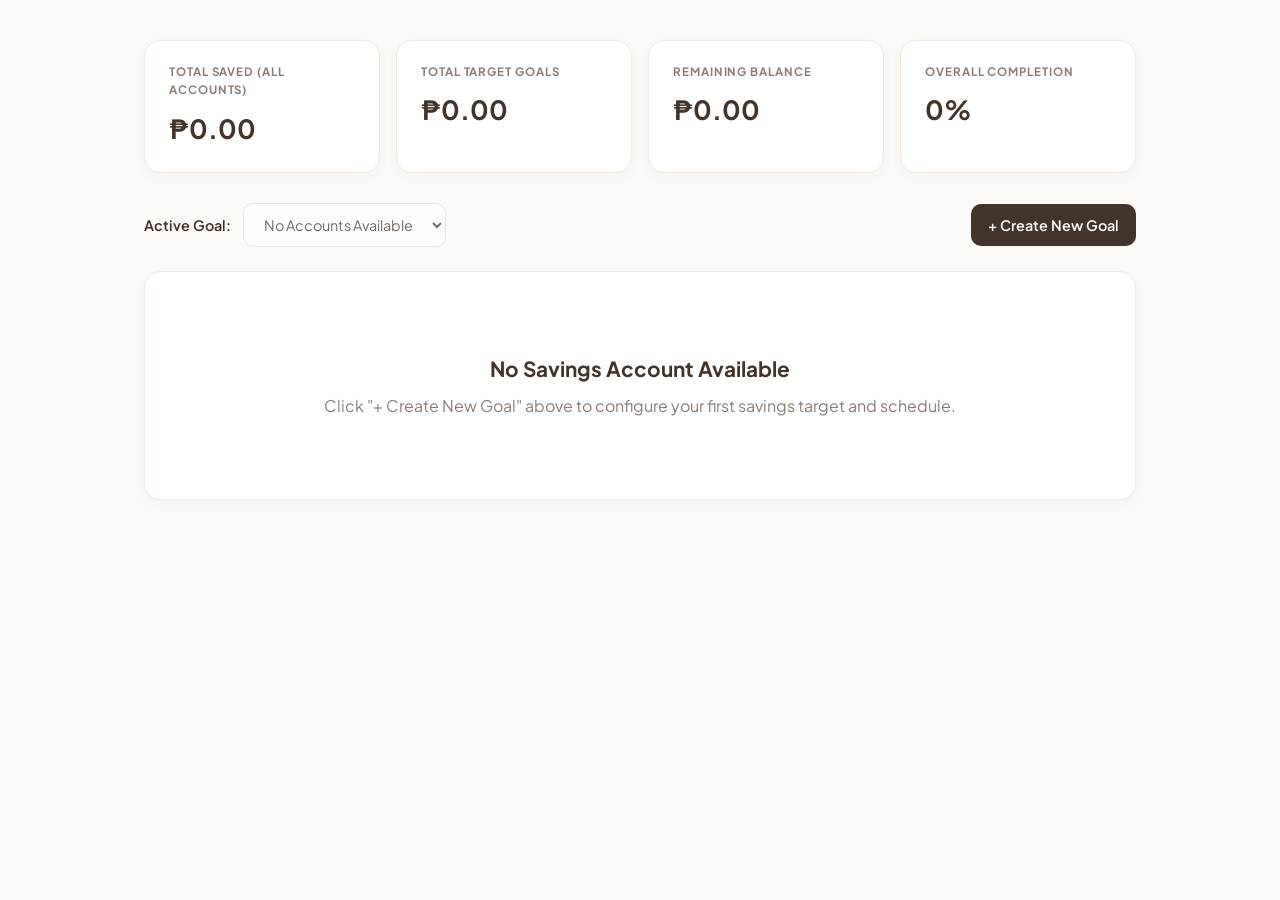
==== ipon.html @ a3277f0a "finalized" ====
<!DOCTYPE html>
<html lang="en">
<head>
  <meta charset="UTF-8">
  <meta name="viewport" content="width=device-width, initial-scale=1.0">
  <title>Savings Management System - Ipon Tracker</title>
  <!-- Google Fonts: Plus Jakarta Sans -->
  <link rel="preconnect" href="https://fonts.googleapis.com">
  <link rel="preconnect" href="https://fonts.gstatic.com" crossorigin>
  <link href="https://fonts.googleapis.com/css2?family=Plus+Jakarta+Sans:wght@400;500;600;700&display=swap" rel="stylesheet">
  <!-- External CSS -->
  <link rel="stylesheet" href="ipon.css">
</head>
<body>

  <!-- 1. TOP ANALYTICS DASHBOARD -->
  <div class="analytics-top">
    <div class="stat-card">
      <div class="label">Total Saved (All Accounts)</div>
      <div class="value" id="stat-total-saved">₱0.00</div>
    </div>
    <div class="stat-card">
      <div class="label">Total Target Goals</div>
      <div class="value" id="stat-total-target">₱0.00</div>
    </div>
    <div class="stat-card">
      <div class="label">Remaining Balance</div>
      <div class="value" id="stat-total-remaining">₱0.00</div>
    </div>
    <div class="stat-card">
      <div class="label">Overall Completion</div>
      <div class="value" id="stat-overall-progress">0%</div>
    </div>
  </div>

  <!-- 2. GOAL SELECTOR & ACTION BAR -->
  <div class="header-controls">
    <div class="selector-group">
      <label for="goal-selector" style="font-weight: 600; font-size: 0.9rem;">Active Goal:</label>
      <select id="goal-selector" onchange="switchGoal()">
        <option value="">No Account Selected</option>
      </select>
    </div>
    <button class="btn btn-primary" onclick="showCreateForm()">+ Create New Goal</button>
  </div>

  <!-- 3. CREATE NEW GOAL FORM -->
  <div id="create-goal-section" class="card hidden">
    <div class="card-header">
      <h3 style="font-size: 1.25rem; font-weight: 700; color: var(--primary);">Create Savings Account</h3>
    </div>
    <form id="new-goal-form" onsubmit="saveNewGoal(event)">
      <div class="form-grid">
        <div class="form-group">
          <label>Goal Name</label>
          <input type="text" id="create-name" placeholder="e.g., Monthly Ipon" required>
        </div>
        <div class="form-group">
          <label>Target Amount (₱)</label>
          <input type="number" id="create-target" placeholder="1000" min="1" step="0.01" oninput="updateSuggestion('create')" required>
        </div>
        <div class="form-group full-width">
          <label>Description (Optional)</label>
          <textarea id="create-description" rows="2" placeholder="Brief notes or purpose of this savings."></textarea>
        </div>
        <div class="form-group">
          <label>Start Date</label>
          <input type="date" id="create-start" onchange="updateSuggestion('create')" required>
        </div>
        <div class="form-group">
          <label>Target End Date <span class="optional-label">(Optional for Endless Savings)</span></label>
          <input type="date" id="create-end" onchange="updateSuggestion('create')">
        </div>
        
        <!-- Schedule Interval & Default Saving Amount -->
        <div class="form-group">
          <label>Savings Schedule Interval</label>
          <select id="create-interval" onchange="toggleIntervalField('create'); updateSuggestion('create');">
            <option value="everyday">Everyday (7 Days/Week)</option>
            <option value="weekdays">Weekdays Only (Mon–Fri)</option>
            <option value="days_per_week">Custom Days per Week</option>
            <option value="weekly">Weekly</option>
            <option value="monthly">Monthly</option>
            <option value="custom">Day Interval (Every N Days)</option>
          </select>
        </div>
        <div class="form-group">
          <label>Default Saving Amount (₱)</label>
          <input type="number" id="create-deposit" placeholder="500" min="0.1" step="0.1" required>
        </div>

        <!-- Custom Days per Week -->
        <div class="form-group full-width hidden" id="create-weekly-days-group">
          <label>How Many Days per Week?</label>
          <input type="number" id="create-days-per-week" placeholder="3" min="1" max="7" value="3" oninput="updateSuggestion('create')">
        </div>

        <!-- Custom Day Interval (Every N Days) -->
        <div class="form-group full-width hidden" id="create-custom-group">
          <label>Interval Days (Every N Days)</label>
          <input type="number" id="create-custom-days" placeholder="3" min="1" value="3" oninput="updateSuggestion('create')">
        </div>

        <!-- Smart Suggestion Box -->
        <div class="form-group full-width">
          <div id="create-suggestion-box" class="suggestion-box hidden">
            <div class="suggestion-content">
              <svg class="suggestion-icon" xmlns="http://www.w3.org/2000/svg" viewBox="0 0 24 24" fill="none" stroke="currentColor" stroke-width="2" stroke-linecap="round" stroke-linejoin="round">
                <path d="M15 14c.2-1 .7-1.7 1.5-2.5 1-.9 1.5-2.2 1.5-3.5A6 6 0 0 0 6 8c0 1.3.5 2.6 1.5 3.5.8.8 1.3 1.5 1.5 2.5"></path>
                <path d="M9 18h6"></path>
                <path d="M10 22h4"></path>
              </svg>
              <span id="create-suggestion-text"></span>
            </div>
            <button type="button" class="btn-suggestion" id="create-suggestion-btn" onclick="applySuggestion('create')">Use Suggested Amount</button>
          </div>
        </div>
      </div>
      <div style="margin-top: 12px; display: flex; gap: 10px;">
        <button type="submit" class="btn btn-success">Save Account</button>
        <button type="button" class="btn btn-secondary" onclick="hideCreateForm()">Cancel</button>
      </div>
    </form>
  </div>

  <!-- 4. EDIT ACTIVE GOAL FORM -->
  <div id="edit-goal-section" class="card hidden">
    <div class="card-header">
      <h3 style="font-size: 1.25rem; font-weight: 700; color: var(--primary);">Edit Goal Parameters</h3>
    </div>
    <form id="edit-goal-form" onsubmit="updateGoalSettings(event)">
      <div class="form-grid">
        <div class="form-group">
          <label>Goal Name</label>
          <input type="text" id="edit-name" required>
        </div>
        <div class="form-group">
          <label>Target Amount (₱)</label>
          <input type="number" id="edit-target" min="1" step="0.01" oninput="updateSuggestion('edit')" required>
        </div>
        <div class="form-group full-width">
          <label>Description (Optional)</label>
          <textarea id="edit-description" rows="2"></textarea>
        </div>
        <div class="form-group">
          <label>Start Date</label>
          <input type="date" id="edit-start" onchange="updateSuggestion('edit')" required>
        </div>
        <div class="form-group">
          <label>Target End Date <span class="optional-label"> (Optional for Endless Savings)</span></label>
          <input type="date" id="edit-end" onchange="updateSuggestion('edit')">
        </div>

        <div class="form-group">
          <label>Savings Schedule Interval</label>
          <select id="edit-interval" onchange="toggleIntervalField('edit'); updateSuggestion('edit');">
            <option value="everyday">Everyday (7 Days/Week)</option>
            <option value="weekdays">Weekdays Only (Mon–Fri)</option>
            <option value="days_per_week">Custom Days per Week</option>
            <option value="weekly">Weekly</option>
            <option value="monthly">Monthly</option>
            <option value="custom">Day Interval (Every N Days)</option>
          </select>
        </div>
        <div class="form-group">
          <label>Default Saving Amount (₱)</label>
          <input type="number" id="edit-deposit" min="0.1" step="0.1" required>
        </div>

        <!-- Custom Days per Week -->
        <div class="form-group full-width hidden" id="edit-weekly-days-group">
          <label>How Many Days per Week?</label>
          <input type="number" id="edit-days-per-week" min="1" max="7" oninput="updateSuggestion('edit')">
        </div>

        <!-- Custom Day Interval -->
        <div class="form-group full-width hidden" id="edit-custom-group">
          <label>Interval Days (Every N Days)</label>
          <input type="number" id="edit-custom-days" min="1" oninput="updateSuggestion('edit')">
        </div>

        <!-- Smart Suggestion Box -->
        <div class="form-group full-width">
          <div id="edit-suggestion-box" class="suggestion-box hidden">
            <div class="suggestion-content">
              <svg class="suggestion-icon" xmlns="http://www.w3.org/2000/svg" viewBox="0 0 24 24" fill="none" stroke="currentColor" stroke-width="2" stroke-linecap="round" stroke-linejoin="round">
                <path d="M15 14c.2-1 .7-1.7 1.5-2.5 1-.9 1.5-2.2 1.5-3.5A6 6 0 0 0 6 8c0 1.3.5 2.6 1.5 3.5.8.8 1.3 1.5 1.5 2.5"></path>
                <path d="M9 18h6"></path>
                <path d="M10 22h4"></path>
              </svg>
              <span id="edit-suggestion-text"></span>
            </div>
            <button type="button" class="btn-suggestion" id="edit-suggestion-btn" onclick="applySuggestion('edit')">Use Suggested Amount</button>
          </div>
        </div>
      </div>
      <div style="margin-top: 12px; display: flex; gap: 10px;">
        <button type="submit" class="btn btn-primary">Update Changes</button>
        <button type="button" class="btn btn-secondary" onclick="hideEditForm()">Cancel</button>
      </div>
    </form>
  </div>

  <!-- 5. ACTIVE GOAL DASHBOARD -->
  <div id="active-goal-section" class="card">
    <div id="empty-dashboard" class="empty-state">
      <h3 style="margin-bottom: 8px; color: var(--primary); font-size: 1.3rem;">No Savings Account Available</h3>
      <p>Click "+ Create New Goal" above to configure your first savings target and schedule.</p>
    </div>

    <div id="active-dashboard-content" class="hidden">
      <div class="card-header">
        <div>
          <h2 id="display-goal-name" style="font-size: 1.5rem; font-weight: 700; color: var(--primary);">Goal Name</h2>
          <p id="display-description" style="color: var(--text-muted); font-size: 0.92rem; margin-top: 4px;"></p>
          <div style="margin-top: 10px; display: flex; gap: 8px; flex-wrap: wrap;">
            <span id="display-interval-badge" class="badge">Everyday</span>
            <span id="display-status-badge" class="badge hidden">Status</span>
            <span id="display-date-range" class="badge" style="background: var(--accent-light); color: var(--primary);">Range: -- to --</span>
          </div>
        </div>
        <button class="btn btn-secondary" onclick="showEditForm()">Edit Parameters</button>
      </div>

      <!-- Financial & Timeline Metrics Grid -->
      <div class="grid-4">
        <div class="metric-box">
          <div class="label">Target Amount</div>
          <div class="num" id="display-target">₱0.00</div>
        </div>
        <div class="metric-box">
          <div class="label">Total Amount Saved</div>
          <div class="num" id="display-saved" style="color: var(--success);">₱0.00</div>
        </div>
        <div class="metric-box">
          <div class="label">Remaining Balance</div>
          <div class="num" id="display-remaining">₱0.00</div>
        </div>
        <div class="metric-box">
          <div class="label">Time Remaining</div>
          <div class="num" id="display-days-left">0 Days</div>
        </div>
      </div>

      <!-- Progress Section -->
      <div style="display: flex; justify-content: space-between; font-weight: 600; font-size: 0.88rem; color: var(--text);">
        <span>Completion Progress</span>
        <span id="display-progress-pct">0%</span>
      </div>
      <div class="progress-container">
        <div class="progress-bar" id="display-progress-bar"></div>
      </div>

      <!-- Active Editable Deposit & Withdrawal Box -->
      <div id="active-transaction-box" class="transaction-box">
        <div>
          <strong style="display: block; font-size: 0.98rem; color: var(--primary);">Record Transaction</strong>
          <span style="font-size: 0.82rem; color: var(--text-muted);">Adjust amount below. Cannot exceed remaining target balance.</span>
        </div>
        <div class="transaction-controls">
          <input type="number" id="current-transaction-input" step="0.1" min="0.1" style="width: 140px;" placeholder="Amount">
          <button class="btn btn-success" onclick="addTransaction('deposit')">Deposit</button>
          <button class="btn btn-danger" onclick="addTransaction('withdraw')">Withdraw</button>
        </div>
      </div>

      <!-- Accomplished Banner (No Emoji, Formal SVG Icon) -->
      <div id="accomplished-banner-box" class="accomplished-banner hidden">
        <div class="banner-content">
          <svg class="banner-icon" xmlns="http://www.w3.org/2000/svg" viewBox="0 0 24 24" fill="none" stroke="currentColor" stroke-width="2" stroke-linecap="round" stroke-linejoin="round">
            <path d="M12 22s8-4 8-10V5l-8-3-8 3v7c0 6 8 10 8 10z"></path>
            <path d="m9 12 2 2 4-4"></path>
          </svg>
          <div>
            <strong style="display: block; font-size: 1.05rem; color: var(--success); margin-bottom: 2px;">Goal Accomplished! Account Closed.</strong>
            <span style="font-size: 0.88rem; color: var(--text);">You have completed this savings target! To keep saving, start a new ipon goal.</span>
          </div>
        </div>
        <button class="btn btn-primary" onclick="showCreateForm()"> + Create Another Ipon</button>
      </div>

      <!-- 1. SAVINGS SCHEDULE CALENDAR -->
      <div class="section-header">
        <div class="section-title">Savings Schedule Calendar</div>
        <div id="calendar-pager" class="calendar-pager hidden">
          <button type="button" id="calendar-prev-btn" class="btn btn-secondary calendar-pager-btn" onclick="changeCalendarPage(-1)" aria-label="Previous period">&#8249;</button>
          <span id="calendar-pager-label" class="calendar-pager-label"></span>
          <button type="button" id="calendar-next-btn" class="btn btn-secondary calendar-pager-btn" onclick="changeCalendarPage(1)" aria-label="Next period">&#8250;</button>
        </div>
      </div>
      <div id="schedule-calendar-grid" class="calendar-grid">
        <!-- Dynamically populated slots -->
      </div>

      <!-- 2. TRANSACTION LEDGER -->
      <div class="section-header">
        <div class="section-title">Transaction Ledger</div>
        <button type="button" class="btn btn-secondary" onclick="exportLedgerCSV()">
          <svg xmlns="http://www.w3.org/2000/svg" width="15" height="15" viewBox="0 0 24 24" fill="none" stroke="currentColor" stroke-width="2" stroke-linecap="round" stroke-linejoin="round"><path d="M21 15v4a2 2 0 0 1-2 2H5a2 2 0 0 1-2-2v-4"></path><polyline points="7 10 12 15 17 10"></polyline><line x1="12" y1="15" x2="12" y2="3"></line></svg>
          Export CSV
        </button>
      </div>
      <div class="table-scroll">
        <table class="table">
          <thead>
            <tr>
              <th>Timestamp Recorded</th>
              <th>Type</th>
              <th>Amount</th>
              <th>Remaining Balance</th>
            </tr>
          </thead>
          <tbody id="display-history-rows">
            <tr>
              <td colspan="4" style="text-align: center; color: var(--text-muted);">No transactions recorded yet.</td>
            </tr>
          </tbody>
        </table>
      </div>

      <!-- 3. SUMMARY ANALYTICS -->
      <div class="section-header">
        <div class="section-title">Period Summary Analytics</div>
        <div class="selector-group">
          <label for="summary-period-selector" style="font-size: 0.82rem; font-weight: 700; color: var(--text-muted); text-transform: uppercase;">Group By:</label>
          <select id="summary-period-selector" onchange="renderAnalyticsSummary()" style="padding: 7px 12px;">
            <option value="monthly">Monthly Summary</option>
            <option value="weekly">Weekly Summary</option>
          </select>
        </div>
      </div>
      <table class="table">
        <thead>
          <tr>
            <th>Time Period</th>
            <th>Total Deposited</th>
            <th>Total Withdrawn</th>
            <th>Net Saved</th>
            <th>Transactions</th>
          </tr>
        </thead>
        <tbody id="display-summary-rows">
          <tr>
            <td colspan="5" style="text-align: center; color: var(--text-muted);">No transaction analytics available yet.</td>
          </tr>
        </tbody>
      </table>
    </div>
  </div>

  <!-- External JavaScript -->
  <script src="ipon.js"></script>
</body>
</html>
---- ipon.css ----
:root {
  /* Cozy Pastel Brown Palette */
  --bg: #fcfaf7;
  --card-bg: #ffffff;
  --card-alt: #f7f3ee;
  --primary: #43342b;          /* Dark Espresso */
  --primary-hover: #2d231d;
  --accent: #a58774;           /* Warm Pastel Mocha */
  --accent-hover: #8e715f;
  --accent-light: #f3ece5;     /* Soft Latte Beige */
  --text: #3c2f27;             /* Deep Roasted Brown */
  --text-muted: #8c7d74;       /* Cappuccino Gray */
  --border: #e8ded4;
  --border-light: #f0e9e1;

  /* Soft Complementary Indicators */
  --success: #6e8879;          /* Dusty Sage Green */
  --success-hover: #5a7164;
  --success-light: #eef3f0;
  --danger: #c27b68;           /* Muted Terracotta */
  --danger-hover: #a86654;
  --danger-light: #fcf0ec;

  --shadow-sm: 0 4px 12px rgba(67, 52, 43, 0.04);
  --shadow-md: 0 10px 30px rgba(67, 52, 43, 0.06);
  --radius-lg: 16px;
  --radius-md: 10px;
}

* {
  box-sizing: border-box;
  margin: 0;
  padding: 0;
  font-family: 'Plus Jakarta Sans', -apple-system, BlinkMacSystemFont, sans-serif;
}

body {
  background-color: var(--bg);
  color: var(--text);
  padding: 40px 24px;
  max-width: 1040px;
  margin: 0 auto;
  line-height: 1.6;
  -webkit-font-smoothing: antialiased;
}

/* Top Analytics Dashboard */
.analytics-top {
  display: grid;
  grid-template-columns: repeat(auto-fit, minmax(220px, 1fr));
  gap: 16px;
  margin-bottom: 30px;
}

.stat-card {
  background: var(--card-bg);
  padding: 22px 24px;
  border-radius: var(--radius-lg);
  border: 1px solid var(--border-light);
  box-shadow: var(--shadow-sm);
  transition: transform 0.2s ease, box-shadow 0.2s ease;
}

.stat-card:hover {
  transform: translateY(-2px);
  box-shadow: var(--shadow-md);
}

.stat-card .label {
  font-size: 0.72rem;
  color: var(--text-muted);
  text-transform: uppercase;
  letter-spacing: 0.08em;
  font-weight: 700;
}

.stat-card .value {
  font-size: 1.65rem;
  font-weight: 700;
  margin-top: 8px;
  color: var(--primary);
}

/* Header Controls */
.header-controls {
  display: flex;
  justify-content: space-between;
  align-items: center;
  margin-bottom: 24px;
  flex-wrap: wrap;
  gap: 14px;
}

.selector-group {
  display: flex;
  align-items: center;
  gap: 12px;
}

select, button, input, textarea {
  padding: 11px 16px;
  border: 1px solid var(--border);
  border-radius: var(--radius-md);
  font-size: 0.9rem;
  background: var(--card-bg);
  color: var(--text);
  transition: all 0.2s ease;
}

select:focus, input:focus, textarea:focus {
  outline: none;
  border-color: var(--accent);
  box-shadow: 0 0 0 4px var(--accent-light);
}

/* Button System */
.btn {
  cursor: pointer;
  font-weight: 600;
  border: 1px solid transparent;
  border-radius: var(--radius-md);
  transition: all 0.2s cubic-bezier(0.4, 0, 0.2, 1);
  display: inline-flex;
  align-items: center;
  justify-content: center;
  gap: 6px;
}

.btn-primary {
  background-color: var(--primary);
  color: #ffffff;
}

.btn-primary:hover {
  background-color: var(--primary-hover);
  transform: translateY(-1px);
  box-shadow: 0 4px 12px rgba(67, 52, 43, 0.15);
}

.btn-secondary {
  background-color: var(--card-bg);
  border-color: var(--border);
  color: var(--text);
}

.btn-secondary:hover {
  background-color: var(--card-alt);
  border-color: var(--text-muted);
}

.btn-success {
  background-color: var(--success);
  color: #ffffff;
}

.btn-success:hover {
  background-color: var(--success-hover);
  transform: translateY(-1px);
}

.btn-danger {
  background-color: var(--card-bg);
  border-color: var(--danger);
  color: var(--danger);
}

.btn-danger:hover {
  background-color: var(--danger-light);
}

/* Cards & Containers */
.card {
  background: var(--card-bg);
  border: 1px solid var(--border-light);
  border-radius: var(--radius-lg);
  padding: 32px;
  margin-bottom: 28px;
  box-shadow: var(--shadow-sm);
}

.card-header {
  display: flex;
  justify-content: space-between;
  align-items: flex-start;
  border-bottom: 1px solid var(--border-light);
  padding-bottom: 20px;
  margin-bottom: 24px;
  flex-wrap: wrap;
  gap: 16px;
}

/* Progress Bar */
.progress-container {
  background: var(--accent-light);
  border-radius: 99px;
  height: 12px;
  width: 100%;
  margin: 12px 0 24px 0;
  overflow: hidden;
  padding: 2px;
}

.progress-bar {
  background: var(--accent);
  border-radius: 99px;
  height: 100%;
  width: 0%;
  transition: width 0.4s cubic-bezier(0.4, 0, 0.2, 1);
}

/* Metrics Grid */
.grid-4 {
  display: grid;
  grid-template-columns: repeat(4, 1fr);
  gap: 16px;
  margin: 24px 0;
}

.metric-box {
  background: var(--card-alt);
  border: 1px solid var(--border-light);
  padding: 18px;
  border-radius: var(--radius-md);
}

.metric-box .label {
  font-size: 0.78rem;
  color: var(--text-muted);
  font-weight: 600;
}

.metric-box .num {
  font-size: 1.4rem;
  font-weight: 700;
  margin-top: 6px;
  color: var(--primary);
}

/* Forms Layout & Suggestions */
.form-grid {
  display: grid;
  grid-template-columns: repeat(2, 1fr);
  gap: 18px;
}

.form-group {
  margin-bottom: 18px;
}

.form-group.full-width {
  grid-column: span 2;
}

.form-group label {
  display: block;
  margin-bottom: 8px;
  font-weight: 600;
  font-size: 0.85rem;
  color: var(--text);
}

.optional-label {
  font-weight: 400;
  font-size: 0.78rem;
  color: var(--text-muted);
}

.form-group input, .form-group select, .form-group textarea {
  width: 100%;
}

.suggestion-box {
  margin-top: 10px;
  padding: 12px 16px;
  background-color: var(--accent-light);
  border: 1px solid var(--border);
  border-radius: var(--radius-md);
  display: flex;
  align-items: center;
  justify-content: space-between;
  flex-wrap: wrap;
  gap: 10px;
  font-size: 0.84rem;
  color: var(--primary);
}

.suggestion-content {
  display: flex;
  align-items: center;
  gap: 10px;
}

.suggestion-icon {
  width: 20px;
  height: 20px;
  color: var(--accent);
  flex-shrink: 0;
}

.btn-suggestion {
  background-color: var(--primary);
  color: #ffffff;
  border: none;
  padding: 6px 12px;
  border-radius: 6px;
  font-size: 0.78rem;
  font-weight: 600;
  cursor: pointer;
  transition: all 0.2s ease;
}

.btn-suggestion:hover {
  background-color: var(--primary-hover);
}

.hidden {
  display: none !important;
}

/* Transaction Entry Box & Accomplished Banner */
.transaction-box {
  background: var(--card-alt);
  border: 1px solid var(--border);
  border-radius: var(--radius-md);
  padding: 22px;
  margin: 28px 0;
  display: flex;
  align-items: center;
  justify-content: space-between;
  flex-wrap: wrap;
  gap: 16px;
}

.transaction-controls {
  display: flex;
  align-items: center;
  gap: 10px;
  flex-wrap: wrap;
}

.accomplished-banner {
  background: var(--success-light);
  border: 1px solid var(--success);
  border-radius: var(--radius-md);
  padding: 22px;
  margin: 28px 0;
  display: flex;
  align-items: center;
  justify-content: space-between;
  flex-wrap: wrap;
  gap: 16px;
}

.banner-content {
  display: flex;
  align-items: center;
  gap: 14px;
}

.banner-icon {
  width: 32px;
  height: 32px;
  color: var(--success);
  flex-shrink: 0;
}

/* Schedule Calendar UI */
/* Schedule Calendar UI */
.calendar-grid {
  display: grid;
  grid-template-columns: repeat(auto-fill, minmax(150px, 1fr));
  gap: 10px;
  margin: 16px 0 28px 0;
  max-height: 440px;
  overflow-y: auto;
  padding-right: 6px;
}

.calendar-card {
  background: var(--card-alt);
  border: 1px solid var(--border-light);
  border-radius: var(--radius-md);
  padding: 11px 13px;
  display: flex;
  flex-direction: column;
  justify-content: space-between;
  transition: all 0.2s ease;
}

.calendar-card.is-paid {
  background: var(--success-light);
  border-color: var(--success);
}

.calendar-card .slot-header {
  display: flex;
  justify-content: space-between;
  align-items: center;
  margin-bottom: 6px;
  gap: 4px;
}

.calendar-card .slot-title {
  font-weight: 700;
  font-size: 0.82rem;
  color: var(--primary);
  white-space: nowrap;
  overflow: hidden;
  text-overflow: ellipsis;
}

.calendar-card .slot-body {
  font-size: 0.76rem;
  color: var(--text-muted);
  line-height: 1.45;
}

.calendar-card .slot-body strong {
  color: var(--text);
}

/* Calendar Pager */
.calendar-pager {
  display: flex;
  align-items: center;
  gap: 10px;
}

.calendar-pager-btn {
  width: 34px;
  height: 34px;
  padding: 0;
  font-size: 1.1rem;
  line-height: 1;
}

.calendar-pager-btn:disabled {
  opacity: 0.4;
  cursor: not-allowed;
  transform: none;
  background-color: var(--card-bg);
}

.calendar-pager-label {
  font-size: 0.84rem;
  font-weight: 700;
  color: var(--primary);
  min-width: 150px;
  text-align: center;
}

/* Section Tabs & Tables */
.section-header {
  display: flex;
  justify-content: space-between;
  align-items: center;
  margin-top: 36px;
  margin-bottom: 16px;
  flex-wrap: wrap;
  gap: 12px;
}

.section-title {
  font-size: 0.88rem;
  text-transform: uppercase;
  letter-spacing: 0.08em;
  color: var(--text-muted);
  font-weight: 700;
}

.table {
  width: 100%;
  border-collapse: collapse;
  margin-top: 8px;
  font-size: 0.92rem;
}

.table th, .table td {
  padding: 14px 16px;
  text-align: left;
  border-bottom: 1px solid var(--border-light);
}

.table th {
  font-weight: 600;
  color: var(--text-muted);
  background-color: var(--card-alt);
  font-size: 0.82rem;
  text-transform: uppercase;
  letter-spacing: 0.05em;
}

.table tbody tr:hover {
  background-color: #fefdfc;
}

/* Pill Badges */
/* Scrollable Ledger Table */
.table-scroll {
  max-height: 380px;
  overflow-y: auto;
  border: 1px solid var(--border-light);
  border-radius: var(--radius-md);
  margin-top: 8px;
}

.table-scroll .table {
  margin-top: 0;
}

.table-scroll .table thead th {
  position: sticky;
  top: 0;
  z-index: 1;
}

.table-scroll .table tbody tr:last-child td {
  border-bottom: none;
}

.badge {
  background: var(--accent-light);
  color: var(--primary);
  padding: 5px 12px;
  border-radius: 99px;
  font-size: 0.75rem;
  font-weight: 600;
  text-transform: uppercase;
  letter-spacing: 0.04em;
}

.badge-deposit {
  background: var(--success-light);
  color: var(--success);
}

.badge-withdraw {
  background: var(--danger-light);
  color: var(--danger);
}

.badge-completed {
  background: var(--success);
  color: #ffffff;
}

.empty-state {
  text-align: center;
  padding: 48px 24px;
  color: var(--text-muted);
}

@media (max-width: 768px) {
  .grid-4, .form-grid { grid-template-columns: 1fr; }
  .form-group.full-width { grid-column: span 1; }
  .transaction-box, .accomplished-banner, .suggestion-box { flex-direction: column; align-items: stretch; }
  .table { display: block; overflow-x: auto; }
}
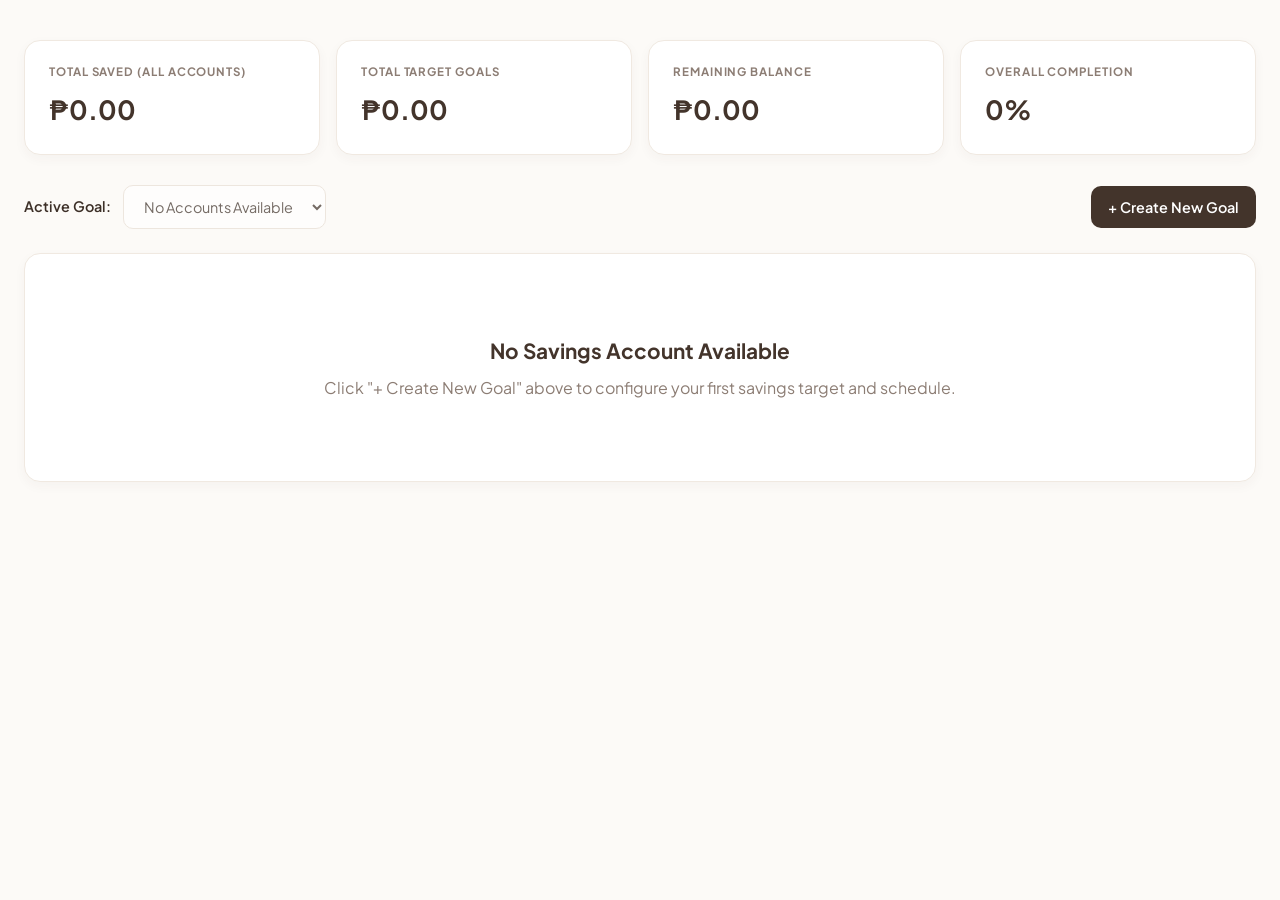
==== commit b6d0b03e: "add landing page" ====
--- a/ipon.html
+++ b/ipon.html
@@ -351,4 +351,4 @@
   <!-- External JavaScript -->
   <script src="ipon.js"></script>
 </body>
-</html>+</html>
--- a/ipon.css
+++ b/ipon.css
@@ -17,9 +17,9 @@
   --success: #6e8879;          /* Dusty Sage Green */
   --success-hover: #5a7164;
   --success-light: #eef3f0;
-  --danger: #c27b68;           /* Muted Terracotta */
-  --danger-hover: #a86654;
-  --danger-light: #fcf0ec;
+  --danger: #9c5c5c;           /* Pastel Maroon */
+  --danger-hover: #7e4a4a;
+  --danger-light: #f7eeed;
 
   --shadow-sm: 0 4px 12px rgba(67, 52, 43, 0.04);
   --shadow-md: 0 10px 30px rgba(67, 52, 43, 0.06);
@@ -38,7 +38,6 @@
   background-color: var(--bg);
   color: var(--text);
   padding: 40px 24px;
-  max-width: 1040px;
   margin: 0 auto;
   line-height: 1.6;
   -webkit-font-smoothing: antialiased;
@@ -392,6 +391,11 @@
   border-color: var(--success);
 }
 
+.calendar-card.is-partial {
+  background: var(--accent-light);
+  border-color: var(--accent);
+}
+
 .calendar-card .slot-header {
   display: flex;
   justify-content: space-between;
@@ -539,6 +543,11 @@
   color: var(--danger);
 }
 
+.badge-partial {
+  background: var(--accent-light);
+  color: var(--accent-hover);
+}
+
 .badge-completed {
   background: var(--success);
   color: #ffffff;
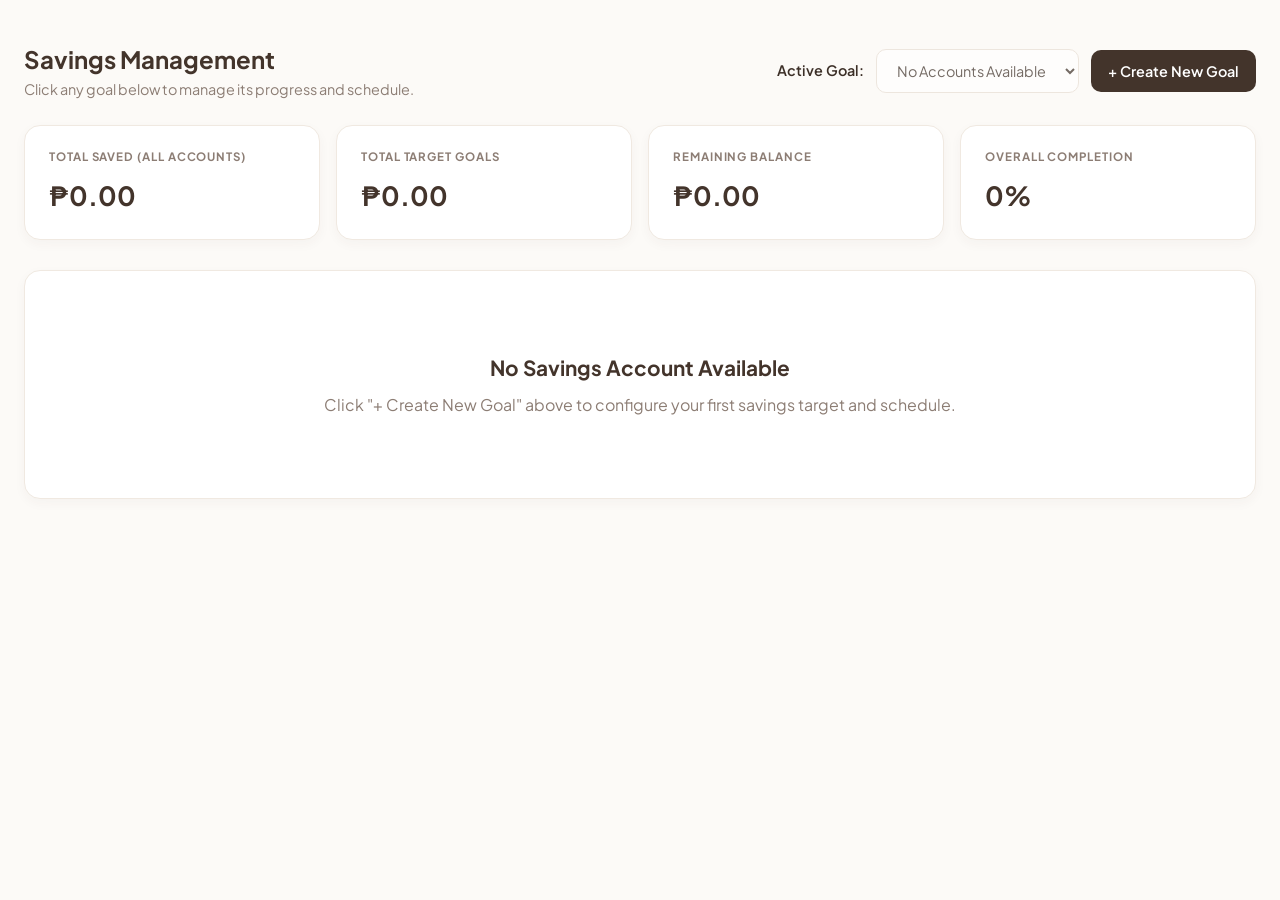
==== commit 634460e1: "added pay bills" ====
--- a/ipon.html
+++ b/ipon.html
@@ -13,6 +13,21 @@
 </head>
 <body>
 
+    <!-- 2. HEADER CONTROLS -->
+  <div class="header-controls">
+    <div>
+      <h2 style="font-size: 1.5rem; font-weight: 700; color: var(--primary);">Savings Management</h2>
+      <p style="color: var(--text-muted); font-size: 0.9rem;">Click any goal below to manage its progress and schedule.</p>
+    </div>
+    <div class="selector-group">
+      <label for="goal-selector" style="font-weight: 600; font-size: 0.9rem; white-space: nowrap;">Active Goal:</label>
+      <select id="goal-selector" onchange="switchGoal()">
+        <option value="">No Account Selected</option>
+      </select>
+      <button class="btn btn-primary" onclick="showCreateForm()">+ Create New Goal</button>
+    </div>
+  </div>
+
   <!-- 1. TOP ANALYTICS DASHBOARD -->
   <div class="analytics-top">
     <div class="stat-card">
@@ -31,17 +46,6 @@
       <div class="label">Overall Completion</div>
       <div class="value" id="stat-overall-progress">0%</div>
     </div>
-  </div>
-
-  <!-- 2. GOAL SELECTOR & ACTION BAR -->
-  <div class="header-controls">
-    <div class="selector-group">
-      <label for="goal-selector" style="font-weight: 600; font-size: 0.9rem;">Active Goal:</label>
-      <select id="goal-selector" onchange="switchGoal()">
-        <option value="">No Account Selected</option>
-      </select>
-    </div>
-    <button class="btn btn-primary" onclick="showCreateForm()">+ Create New Goal</button>
   </div>
 
   <!-- 3. CREATE NEW GOAL FORM -->
@@ -351,4 +355,4 @@
   <!-- External JavaScript -->
   <script src="ipon.js"></script>
 </body>
-</html>
+</html>
